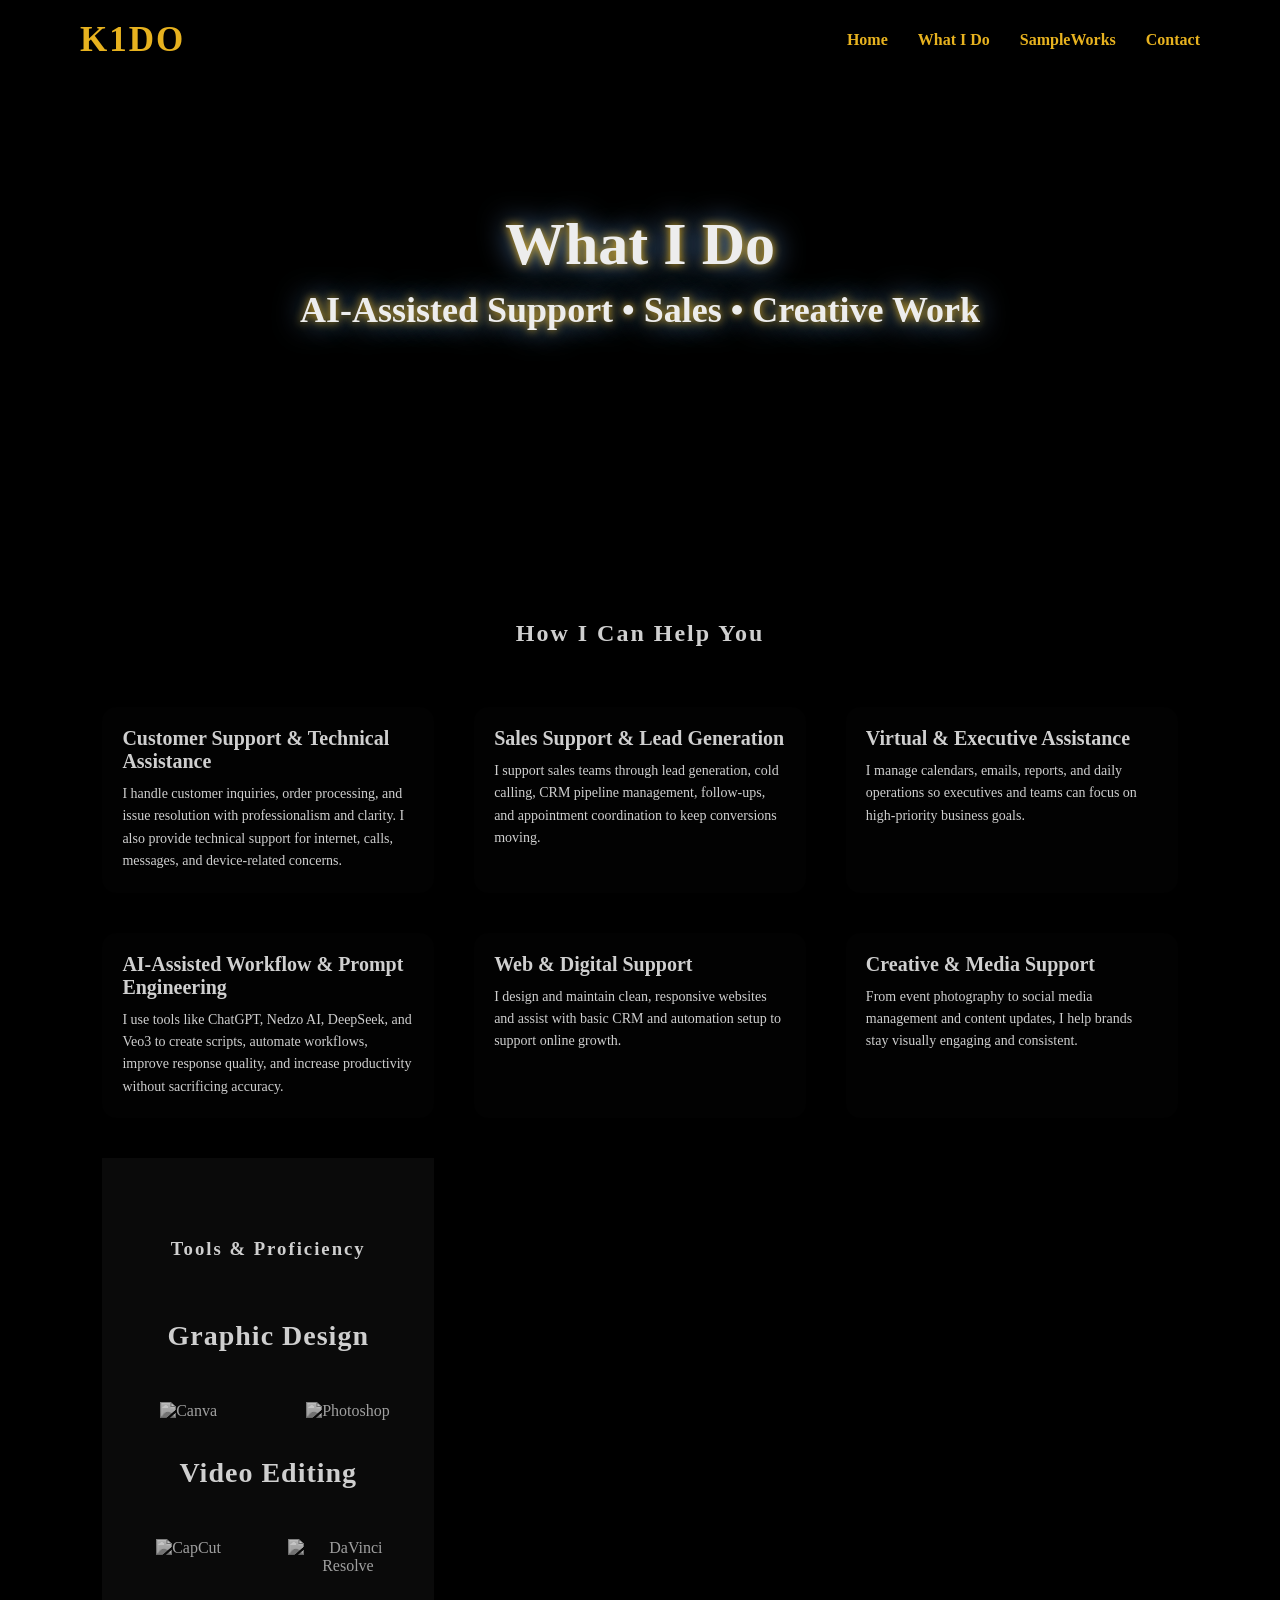
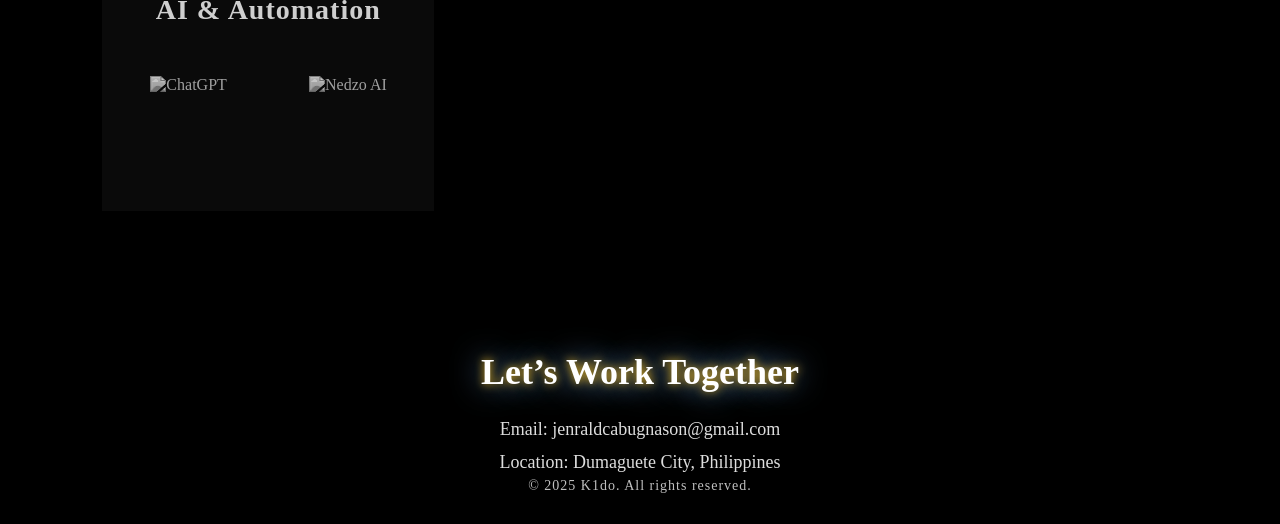
==== services.html @ 97ceade8 "Add files via upload" ====
<!DOCTYPE html>
<html lang="en">
<head>
    <meta charset="UTF-8">
    <meta name="viewport" content="width=device-width, initial-scale=1.0">
    <title>What I Do | Kennui</title>
    <link rel="stylesheet" href="styles.css">
</head>
<body>

<!-- HEADER (REUSED) -->
<header class="header">
    <div class="navbar">
        <div class="icon">
            <h2 class="logo">K1DO</h2>
        </div>
        <div class="menu">
            <ul>
                <li><a href="index.html">Home</a></li>
                <li><a href="services.html">What I Do</a></li>
                <li><a href="SampleWorks.html">SampleWorks</a></li>
                <li><a href="contact.html">Contact</a></li>
            </ul>
        </div>
    </div>
</header>

<!-- HERO -->
<section class="hero" style="min-height:60vh;">
    <video autoplay muted loop playsinline class="hero-video">
        <source src="Image/3d abstract waves black background - Developers GTonics (1080p, h264).mp4" type="video/mp4">
    </video>
    <div class="hero-content">
        <h1>What I Do</h1>
        <h2 class="sub-hero">AI-Assisted Support • Sales • Creative Work</h2>
    </div>
</section>

<!-- SERVICES GRID -->
<section class="work-section">
    <h1 class="work-title">How I Can Help You</h1>

    <ul class="work-grid">

        <li class="work-card slide-left">
            <h2>Customer Support & Technical Assistance</h2>
            <p>
                I handle customer inquiries, order processing, and issue resolution
                with professionalism and clarity. I also provide technical support
                for internet, calls, messages, and device-related concerns.
            </p>
        </li>

        <li class="work-card slide-right">
            <h2>Sales Support & Lead Generation</h2>
            <p>
                I support sales teams through lead generation, cold calling,
                CRM pipeline management, follow-ups, and appointment coordination
                to keep conversions moving.
            </p>
        </li>

        <li class="work-card slide-left">
            <h2>Virtual & Executive Assistance</h2>
            <p>
                I manage calendars, emails, reports, and daily operations so
                executives and teams can focus on high-priority business goals.
            </p>
        </li>

        <li class="work-card slide-right">
            <h2>AI-Assisted Workflow & Prompt Engineering</h2>
            <p>
                I use tools like ChatGPT, Nedzo AI, DeepSeek, and Veo3 to create
                scripts, automate workflows, improve response quality,
                and increase productivity without sacrificing accuracy.
            </p>
        </li>

        <li class="work-card slide-left">
            <h2>Web & Digital Support</h2>
            <p>
                I design and maintain clean, responsive websites and assist
                with basic CRM and automation setup to support online growth.
            </p>
        </li>

        <li class="work-card slide-right">
            <h2>Creative & Media Support</h2>
            <p>
                From event photography to social media management and content
                updates, I help brands stay visually engaging and consistent.
            </p>
        </li>

        <!-- TOOLS -->
<section class="tools-section">
    <h1 class="work-title">Tools & Proficiency</h1>

    <!-- GRAPHIC DESIGN -->
    <div class="tools-category">
        <h2>Graphic Design</h2>
        <div class="tools-logos">

            <div class="tool-item">
                <img src="PNG FOR LOGO/canva.png" alt="Canva">
                <div class="tooltip">
                    <strong>Canva</strong><br>
                    Logo & visual design<br>
                    <span class="stars">★★★★☆</span>
                </div>
            </div>

            <div class="tool-item">
                <img src="Image/tools/photoshop.png" alt="Photoshop">
                <div class="tooltip">
                    <strong>Photoshop</strong><br>
                    Image editing & design<br>
                    <span class="stars">★★★☆☆</span>
                </div>
            </div>

        </div>
    </div>

    <!-- VIDEO EDITING -->
    <div class="tools-category">
        <h2>Video Editing</h2>
        <div class="tools-logos">

            <div class="tool-item">
                <img src="Image/tools/capcut.png" alt="CapCut">
                <div class="tooltip">
                    <strong>CapCut</strong><br>
                    Short-form video editing<br>
                    <span class="stars">★★★☆☆</span>
                </div>
            </div>

            <div class="tool-item">
                <img src="PNG FOR LOGO/" alt="DaVinci Resolve">
                <div class="tooltip">
                    <strong>DaVinci Resolve</strong><br>
                    Color & video editing<br>
                    <span class="stars">★★★☆☆</span>
                </div>
            </div>

        </div>
    </div>

    <!-- AI & AUTOMATION -->
    <div class="tools-category">
        <h2>AI & Automation</h2>
        <div class="tools-logos">

            <div class="tool-item">
                <img src="PNG FOR LOGO/1681038800chatgpt-logo-black.png" alt="ChatGPT">
                <div class="tooltip">
                    <strong>ChatGPT</strong><br>
                    AI scripting & workflows<br>
                    <span class="stars">★★★★★</span>
                </div>
            </div>

            <div class="tool-item">
                <img src="PNG FOR LOGO/NEDZO.png" alt="Nedzo AI">
                <div class="tooltip">
                    <strong>Nedzo AI</strong><br>
                    AI calling & qualification<br>
                    <span class="stars">★★★★☆</span>
                </div>
            </div>

        </div>
    </div>

</section>


    </ul>
</section>

<!-- FOOTER (REUSED) -->
<footer>
    <div class="footer-contact">
        <h3>Let’s Work Together</h3>
        <p>Email: jenraldcabugnason@gmail.com</p>
        <p>Location: Dumaguete City, Philippines</p>
    </div>
    <div class="footer-bottom">
        <p>© 2025 K1do. All rights reserved.</p>
    </div>
</footer>

<script>
document.addEventListener('DOMContentLoaded', () => {
    const items = document.querySelectorAll('.work-card, .hero');
    function showOnScroll() {
        const triggerBottom = window.innerHeight * 0.85;
        items.forEach(item => {
            const itemTop = item.getBoundingClientRect().top;
            if (itemTop < triggerBottom) {
                item.classList.add('show');
            }
        });
    }
    window.addEventListener('scroll', showOnScroll);
    showOnScroll();
});
</script>

</body>
</html>
---- styles.css ----
/* RESET */
* { margin: 0; padding: 0; box-sizing: border-box; }

/* BODY */
body { font-family: 'Orbitron'; background-color: #000; color: #fff; overflow-x: hidden; }

/* HEADER */
.header {
    position: fixed; top: 0; width: 100%; padding: 20px 0;
    background-color: rgba(0,0,0,0.85); z-index: 1000;
    transition: background-color 0.3s ease;
}
.navbar { max-width: 1200px; margin: 0 auto; padding: 0 40px; display: flex; align-items: center; justify-content: space-between; }
.logo { font-size: clamp(22px, 4vw, 35px); font-weight: bold; letter-spacing: 2px; color: #e7b21f; cursor: pointer; transition: 0.4s; }
.logo:hover { color: #ffd700; text-shadow: 0 0 8px #ffd700, 0 0 18px #ffd700, 0 0 30px #78b4ff; }
.menu ul { display: flex; gap: 30px; list-style: none; }
.menu ul li a { text-decoration: none; font-weight: bold; color: #e7b21f; transition: 0.4s; }
.menu ul li a:hover { color: #ffd700; text-shadow: 0 0 8px #ffd700,0 0 18px #ffd700; }
@media(max-width:768px){ .navbar { flex-direction: column; height:auto; gap:15px;} .menu ul { flex-wrap: wrap; justify-content:center; gap:16px;} }

/* HERO */
.hero {
    position: relative;
    display: flex;
    justify-content: center;
    align-items: center;
    text-align: center;
    min-height: 100vh;
    overflow: hidden;
}

.hero-video {
    position: absolute;
    top: 0;
    left: 0;
    width: 100%;
    height: 100%;
    object-fit: cover;
    z-index: 0;
    filter: brightness(0.5); /* darken for text contrast */
}

.hero-content {
    position: relative;
    z-index: 1;
}

.hero-content h1 {
    font-size: clamp(28px,5vw,60px);
    color: #ededed;
    text-shadow: 0 0 10px #e7b21f, 0 0 30px #78b4ff;
    margin-bottom: 10px;
}

.sub-hero {
    font-size: clamp(20px,4vw,36px);
    color: #ededed;
    text-shadow: 0 0 10px #e7b21f, 0 0 30px #78b4ff;
}

/* ABOUT */
.about-section { min-height:100vh; display:flex; align-items:center; }
.about-wrapper { max-width:1200px; margin:0 auto; padding:0 40px; display:grid; grid-template-columns:1fr 1.2fr; gap:60px; align-items:center; opacity:0; transform:translateY(30px); transition:all 0.8s ease-out;}
.about-wrapper.show { opacity:1; transform:translateY(0);}
.about-image img { width:100%; border-radius:4px; transition:0.6s; }
.about-image img:hover { transform:scale(1.03) translateY(-5px); box-shadow:0 15px 35px rgba(231,178,31,0.3);}
.about-content h2 { font-size:clamp(28px,4vw,40px); margin-bottom:25px; color:#fff;}
.about-content p { font-size:16px; line-height:1.8; color:#ddd; margin-bottom:18px;}
.about-content .highlight { font-weight:600; color:#f5c76b;}
@media(max-width:900px){ .about-wrapper{grid-template-columns:1fr; text-align:center;} }

/* WORK */
.work-section { padding:80px 8%; }
.work-title { text-align:center; margin-bottom:60px; letter-spacing:2px; color:#cfcfcf; }
.work-grid { display:grid; grid-template-columns:repeat(auto-fit,minmax(320px,1fr)); gap:40px; list-style:none; padding:0;}
.work-card { background: rgba(3,3,3,0.85); border-radius:14px; padding:20px; opacity:0; transform:translateY(30px); transition: all 0.6s ease, box-shadow 0.4s ease;}
.work-card.show { opacity:1; transform:translateY(0);}
.work-card img { width:100%; height:200px; object-fit:cover; border-radius:12px; margin-bottom:15px;}
.work-card h2 { font-size:20px; margin-bottom:10px; color:#cfcfcf;}
.work-card p { font-size:14px; line-height:1.6; color:#cfcfcf;}
.work-card:hover { transform:translateY(-10px) scale(1.02); box-shadow:0 20px 40px rgba(231,178,31,0.4),0 10px 20px rgba(120,180,255,0.3);}
@media(max-width:600px){ .work-card img{height:150px;} }

/* FOOTER */
footer { width:100%; padding:60px 20px 30px; text-align:center; }
.footer-contact h3 { font-size:clamp(20px,4vw,36px); margin-bottom:20px; text-shadow:0 0 10px #e7b21f,0 0 30px #78b4ff; }
.footer-contact p { font-size:clamp(14px,2.5vw,18px); line-height:1.8; color:#ddd; margin:0;}
.footer-bottom p { font-size:clamp(12px,2vw,14px); color:#fff; opacity:0.75; letter-spacing:1px; }

/* ANIMATIONS */
@keyframes rotateBG { 0%{transform:rotate(0deg) scale(1);}50%{transform:rotate(180deg) scale(1.05);}100%{transform:rotate(360deg) scale(1);} }


/* =========================
   TOOLS & PROFICIENCY SECTION
   ========================= */
.tools-section {
    padding: 80px 8%;
    text-align: center;
    background: #0a0a0a; /* optional dark background */
    color: #cfcfcf;
}

/* SECTION HEADING */
.tools-category h2 {
    font-size: clamp(20px, 3vw, 28px);
    margin-bottom: 50px;
    letter-spacing: 1px;
    color: #cfcfcf;
    text-align: center;
}

/* GRID CONTAINER FOR TOOLS */
.tools-logos {
    display: grid;
    grid-template-columns: repeat(auto-fit, minmax(100px, 1fr));
    gap: 40px;
    justify-items: center;
    align-items: center;
    max-width: 900px;
    margin: 0 auto;
}

/* TOOL ITEM */
.tool-item {
    position: relative;
    display: inline-flex;
    flex-direction: column;
    align-items: center;
    cursor: pointer;
}

/* TOOL ICON */
.tool-item img {
    height: 55px;
    width: auto;
    filter: grayscale(100%) brightness(0.9);
    opacity: 0.85;
    transition: 0.4s ease, transform 0.4s ease;
}

.tool-item:hover img {
    filter: grayscale(0%) brightness(1.1);
    opacity: 1;
    transform: translateY(-6px) scale(1.08);
}

/* TOOLTIP */
.tooltip {
    position: absolute;
    bottom: -70px; /* adjust if needed */
    left: 50%;
    transform: translateX(-50%) translateY(12px) scale(0.95);
    background: rgba(0,0,0,0.95);
    padding: 10px 14px;
    border-radius: 8px;
    font-size: 12px;
    text-align: center;
    color: #e7b21f;
    opacity: 0;
    pointer-events: none;
    transition: 0.35s ease;
    border: 1px solid rgba(231,178,31,0.4);
    box-shadow: 0 0 12px rgba(231,178,31,0.4),
                0 0 25px rgba(120,180,255,0.25);
    white-space: nowrap;
    z-index: 20;
}

.tooltip strong {
    font-weight: 600;
}

/* TOOLTIP ARROW */
.tooltip::after {
    content: "";
    position: absolute;
    top: -6px;
    left: 50%;
    transform: translateX(-50%);
    border-width: 6px;
    border-style: solid;
    border-color: transparent transparent rgba(0,0,0,0.95) transparent;
}

/* SHOW TOOLTIP ON HOVER */
.tool-item:hover .tooltip {
    opacity: 1;
    transform: translateX(-50%) translateY(0) scale(1);
}

/* STAR RATING */
.stars {
    display: block;
    margin-top: 6px;
    letter-spacing: 2px;
    color: #ffd700;
    font-size: 14px;
}
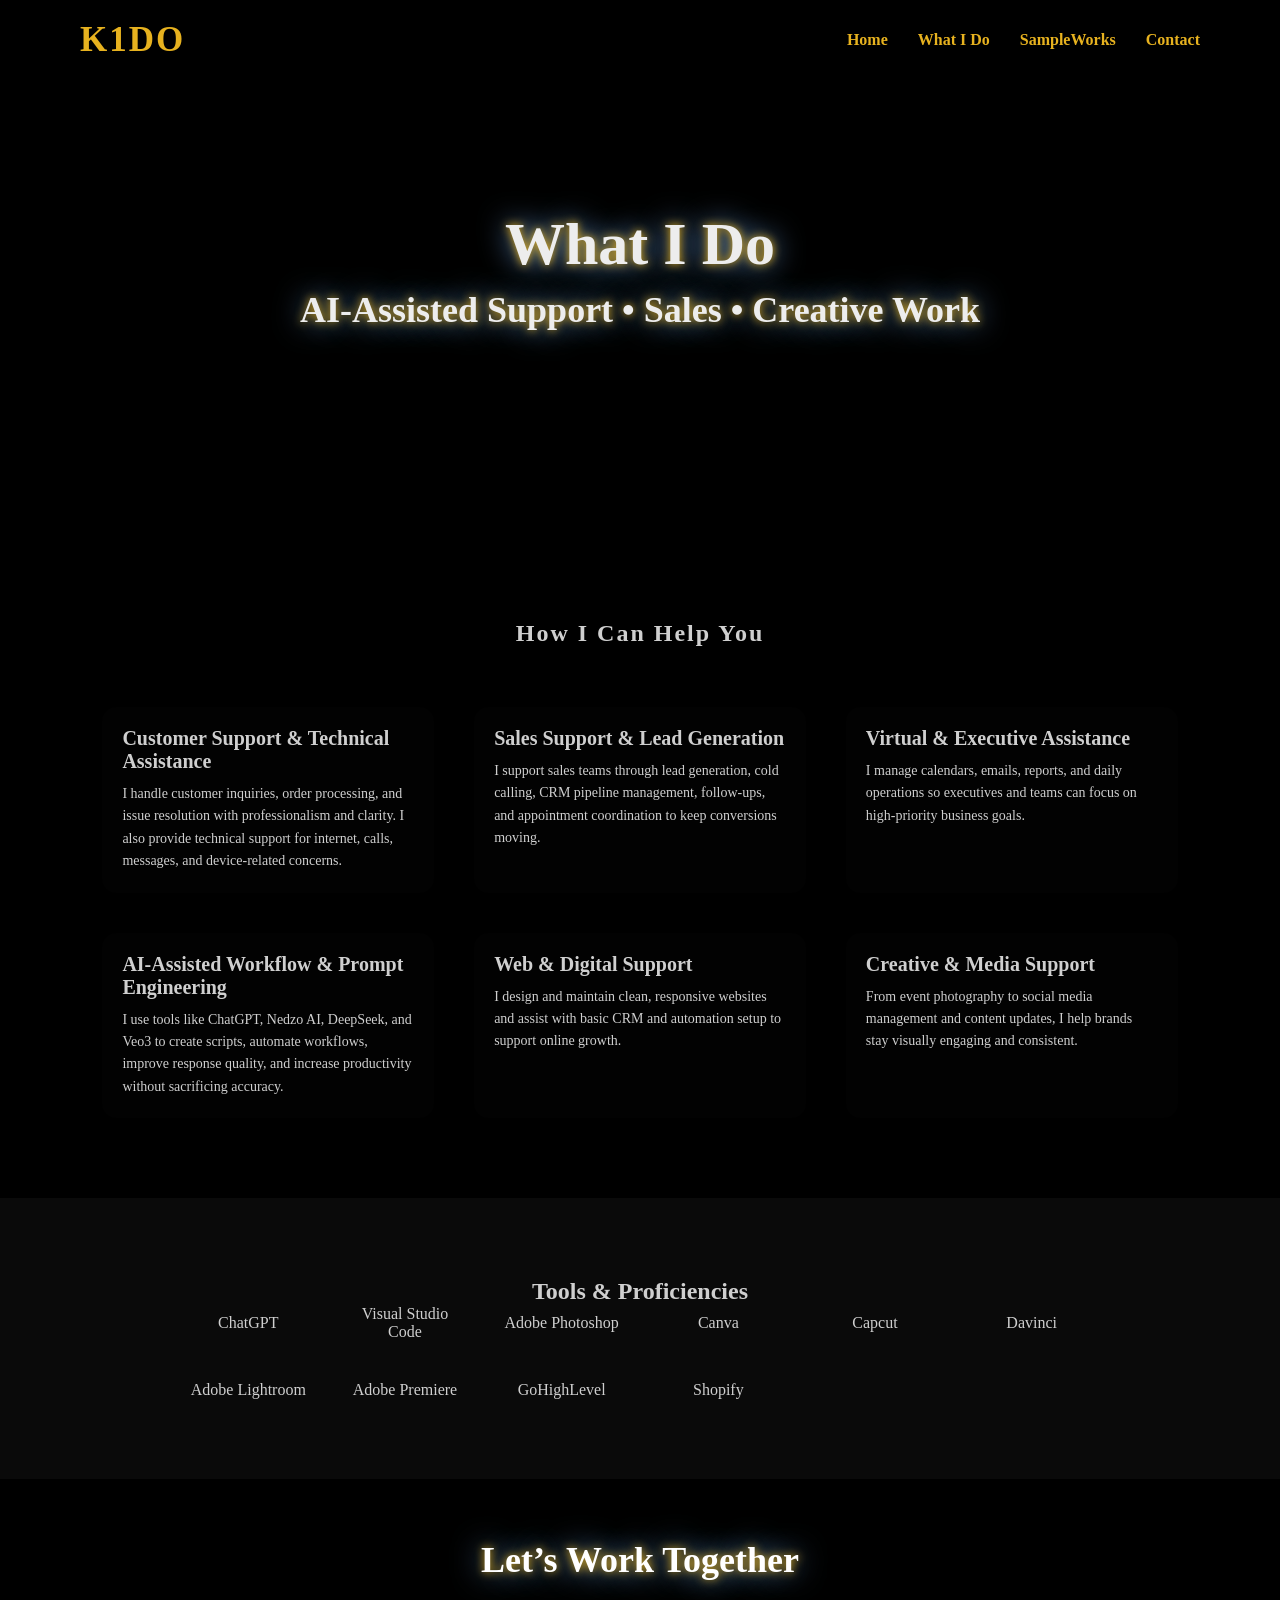
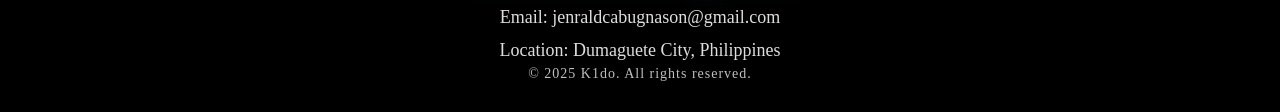
==== commit 42878141: "Refactor services.html structure and content" ====
--- a/services.html
+++ b/services.html
@@ -92,94 +92,27 @@
                 updates, I help brands stay visually engaging and consistent.
             </p>
         </li>
-
-        <!-- TOOLS -->
-<section class="tools-section">
-    <h1 class="work-title">Tools & Proficiency</h1>
-
-    <!-- GRAPHIC DESIGN -->
-    <div class="tools-category">
-        <h2>Graphic Design</h2>
-        <div class="tools-logos">
-
-            <div class="tool-item">
-                <img src="PNG FOR LOGO/canva.png" alt="Canva">
-                <div class="tooltip">
-                    <strong>Canva</strong><br>
-                    Logo & visual design<br>
-                    <span class="stars">★★★★☆</span>
-                </div>
-            </div>
-
-            <div class="tool-item">
-                <img src="Image/tools/photoshop.png" alt="Photoshop">
-                <div class="tooltip">
-                    <strong>Photoshop</strong><br>
-                    Image editing & design<br>
-                    <span class="stars">★★★☆☆</span>
-                </div>
-            </div>
-
-        </div>
-    </div>
-
-    <!-- VIDEO EDITING -->
-    <div class="tools-category">
-        <h2>Video Editing</h2>
-        <div class="tools-logos">
-
-            <div class="tool-item">
-                <img src="Image/tools/capcut.png" alt="CapCut">
-                <div class="tooltip">
-                    <strong>CapCut</strong><br>
-                    Short-form video editing<br>
-                    <span class="stars">★★★☆☆</span>
-                </div>
-            </div>
-
-            <div class="tool-item">
-                <img src="PNG FOR LOGO/" alt="DaVinci Resolve">
-                <div class="tooltip">
-                    <strong>DaVinci Resolve</strong><br>
-                    Color & video editing<br>
-                    <span class="stars">★★★☆☆</span>
-                </div>
-            </div>
-
-        </div>
-    </div>
-
-    <!-- AI & AUTOMATION -->
-    <div class="tools-category">
-        <h2>AI & Automation</h2>
-        <div class="tools-logos">
-
-            <div class="tool-item">
-                <img src="PNG FOR LOGO/1681038800chatgpt-logo-black.png" alt="ChatGPT">
-                <div class="tooltip">
-                    <strong>ChatGPT</strong><br>
-                    AI scripting & workflows<br>
-                    <span class="stars">★★★★★</span>
-                </div>
-            </div>
-
-            <div class="tool-item">
-                <img src="PNG FOR LOGO/NEDZO.png" alt="Nedzo AI">
-                <div class="tooltip">
-                    <strong>Nedzo AI</strong><br>
-                    AI calling & qualification<br>
-                    <span class="stars">★★★★☆</span>
-                </div>
-            </div>
-
-        </div>
-    </div>
-
+        
 </section>
 
 
-    </ul>
+<!-- TOOLS & PROFICIENCIES -->
+<section class="tools-section">
+    <h1 class="tools-title">Tools & Proficiencies</h1>
+    <div class="tools-logos">
+        <div class="tool-item"><div class="tool-badge">ChatGPT</div></div>
+        <div class="tool-item"><div class="tool-badge">Visual Studio Code</div></div>
+        <div class="tool-item"><div class="tool-badge">Adobe Photoshop</div></div>
+        <div class="tool-item"><div class="tool-badge">Canva</div></div>
+        <div class="tool-item"><div class="tool-badge">Capcut</div></div>
+        <div class="tool-item"><div class="tool-badge">Davinci</div></div>
+        <div class="tool-item"><div class="tool-badge">Adobe Lightroom</div></div>
+        <div class="tool-item"><div class="tool-badge">Adobe Premiere</div></div>
+        <div class="tool-item"><div class="tool-badge">GoHighLevel</div></div>
+        <div class="tool-item"><div class="tool-badge">Shopify</div></div>
+    </div>
 </section>
+
 
 <!-- FOOTER (REUSED) -->
 <footer>
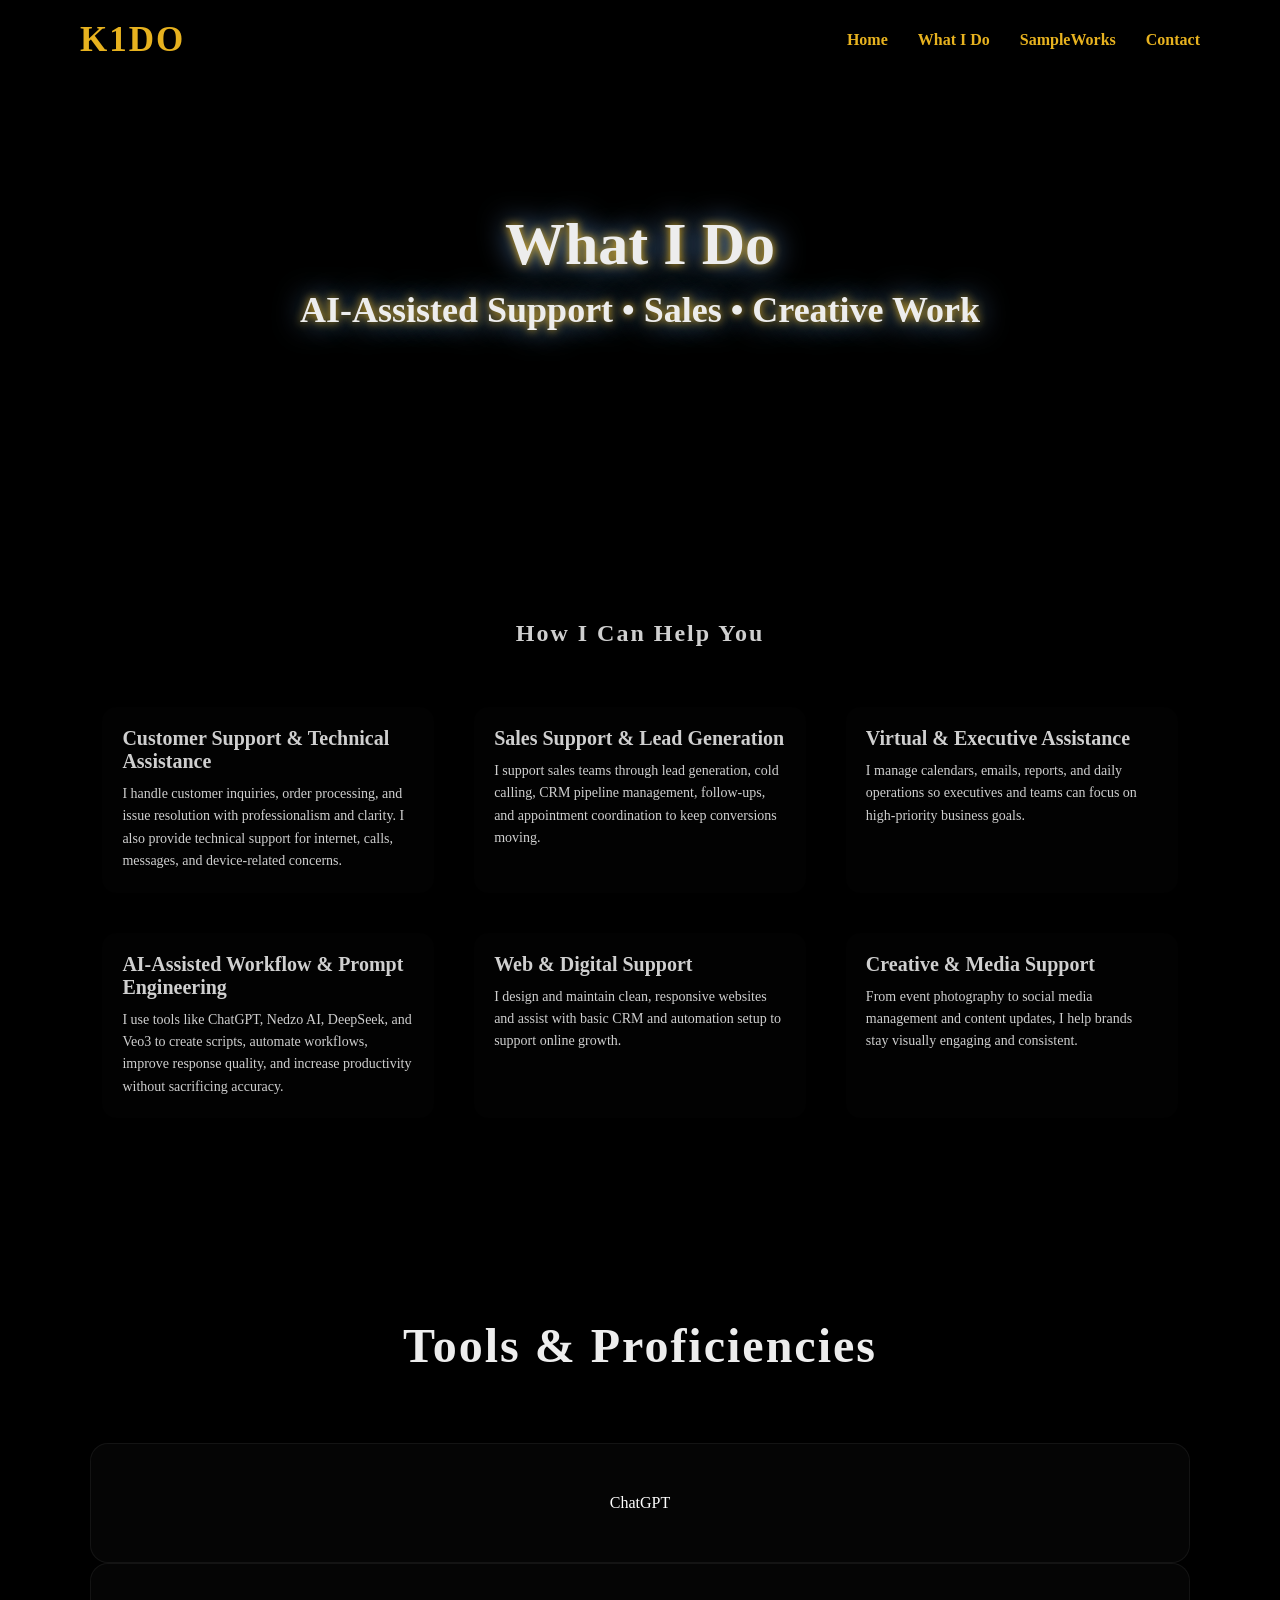
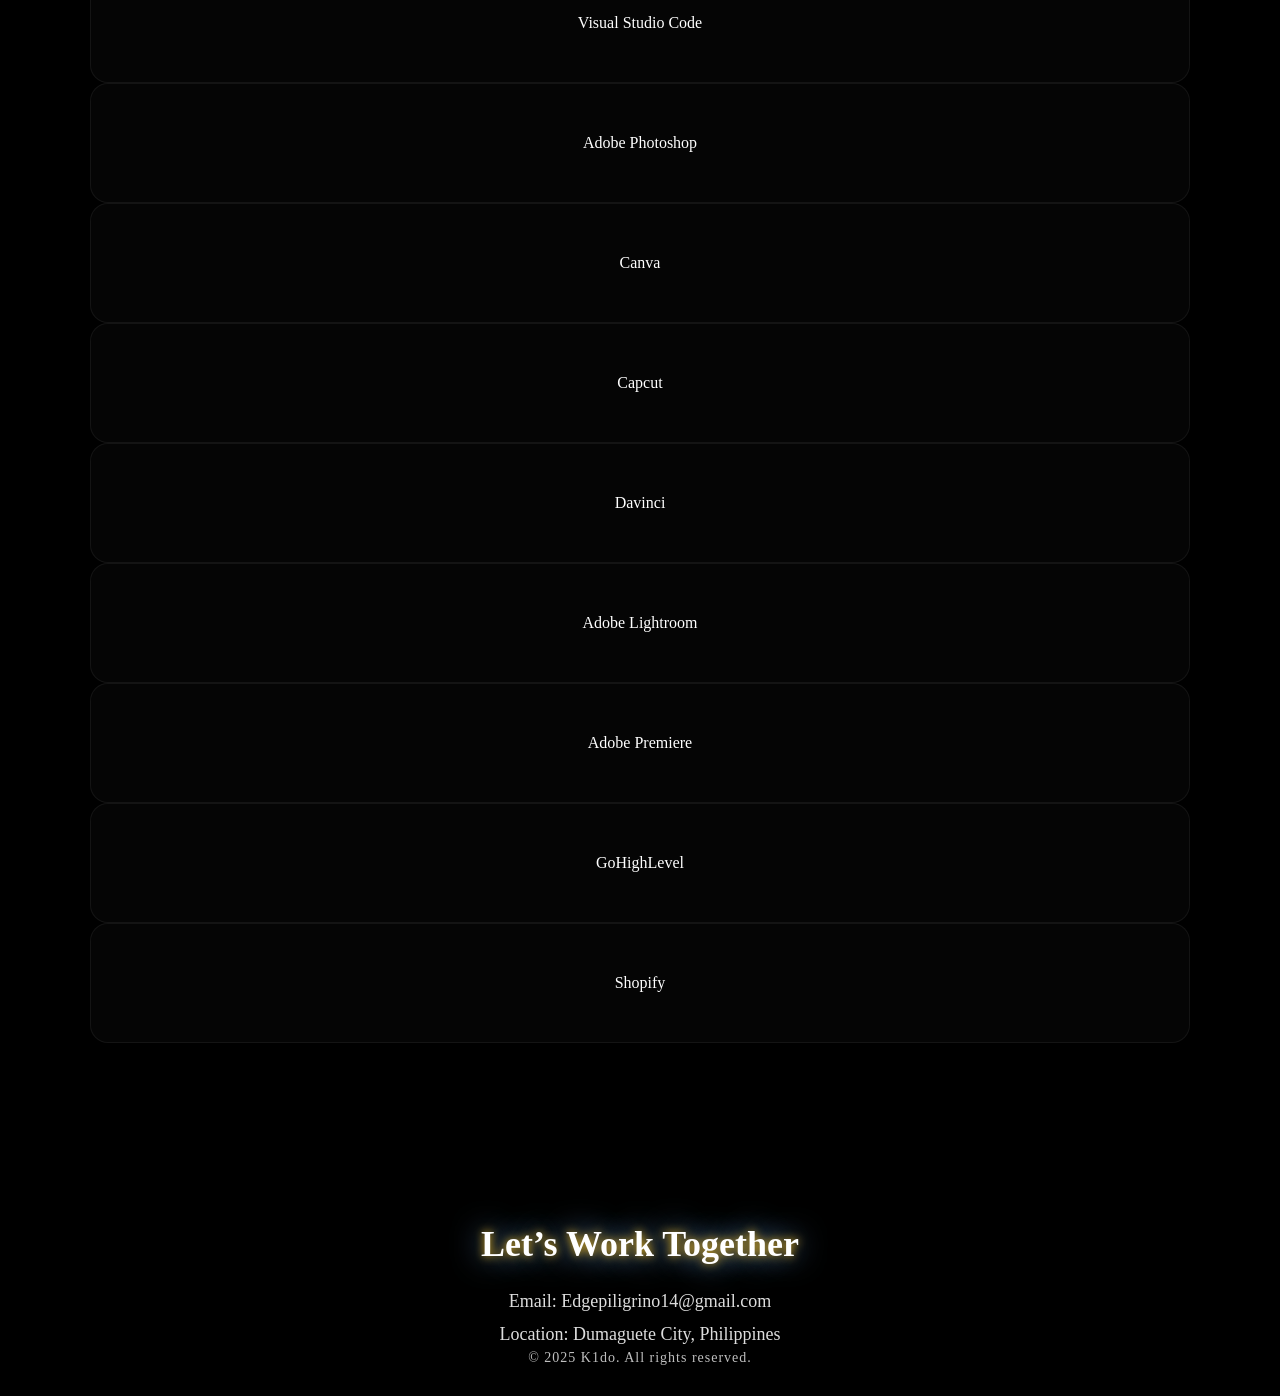
==== commit 1830e47e: "Update services.html" ====
--- a/services.html
+++ b/services.html
@@ -118,7 +118,7 @@
 <footer>
     <div class="footer-contact">
         <h3>Let’s Work Together</h3>
-        <p>Email: jenraldcabugnason@gmail.com</p>
+        <p>Email: Edgepiligrino14@gmail.com</p>
         <p>Location: Dumaguete City, Philippines</p>
     </div>
     <div class="footer-bottom">
--- a/styles.css
+++ b/styles.css
@@ -92,108 +92,305 @@
 
 
 /* =========================
-   TOOLS & PROFICIENCY SECTION
-   ========================= */
-.tools-section {
-    padding: 80px 8%;
-    text-align: center;
-    background: #0a0a0a; /* optional dark background */
-    color: #cfcfcf;
-}
-
-/* SECTION HEADING */
-.tools-category h2 {
-    font-size: clamp(20px, 3vw, 28px);
-    margin-bottom: 50px;
-    letter-spacing: 1px;
-    color: #cfcfcf;
-    text-align: center;
-}
-
-/* GRID CONTAINER FOR TOOLS */
-.tools-logos {
-    display: grid;
-    grid-template-columns: repeat(auto-fit, minmax(100px, 1fr));
-    gap: 40px;
-    justify-items: center;
-    align-items: center;
-    max-width: 900px;
-    margin: 0 auto;
-}
-
-/* TOOL ITEM */
-.tool-item {
-    position: relative;
-    display: inline-flex;
-    flex-direction: column;
-    align-items: center;
-    cursor: pointer;
-}
-
-/* TOOL ICON */
-.tool-item img {
-    height: 55px;
-    width: auto;
-    filter: grayscale(100%) brightness(0.9);
-    opacity: 0.85;
-    transition: 0.4s ease, transform 0.4s ease;
-}
-
-.tool-item:hover img {
-    filter: grayscale(0%) brightness(1.1);
-    opacity: 1;
-    transform: translateY(-6px) scale(1.08);
+TOOLS & PROFICIENCIES
+========================= */
+
+.tools-section{
+width:100%;
+min-height:70vh;
+padding:120px 40px;
+display:flex;
+flex-direction:column;
+justify-content:center;
+align-items:center;
+text-align:center;
+}
+
+.tools-title{
+font-size:clamp(32px,4vw,48px);
+margin-bottom:70px;
+color:#ededed;
+letter-spacing:2px;
+
+```
+text-shadow:
+    0 0 10px #e7b21f,
+    0 0 25px #78b4ff;
+```
+
+}
+
+.tools-category{
+width:100%;
+}
+
+.tools-category h2{
+font-size:clamp(22px,3vw,30px);
+margin-bottom:40px;
+color:#cfcfcf;
+}
+
+.tools-logos{
+width:100%;
+max-width:1100px;
+
+```
+display:grid;
+
+grid-template-columns:
+    repeat(auto-fit,minmax(140px,1fr));
+
+gap:40px;
+
+justify-items:center;
+align-items:center;
+
+margin:0 auto;
+```
+
+}
+
+.tool-item{
+position:relative;
+
+```
+width:120px;
+height:120px;
+
+display:flex;
+justify-content:center;
+align-items:center;
+
+border-radius:18px;
+
+background:
+    rgba(255,255,255,0.02);
+
+border:
+    1px solid rgba(255,255,255,0.06);
+
+transition:
+    transform .35s ease,
+    box-shadow .35s ease,
+    border-color .35s ease;
+```
+
+}
+
+.tool-item:hover{
+transform:translateY(-8px);
+
+```
+border-color:
+    rgba(231,178,31,.4);
+
+box-shadow:
+    0 15px 30px rgba(231,178,31,.15),
+    0 10px 25px rgba(120,180,255,.12);
+```
+
+}
+
+.tool-item img{
+height:70px;
+width:auto;
+
+```
+opacity:.85;
+
+filter:
+    grayscale(100%)
+    brightness(.9);
+
+transition:
+    transform .35s ease,
+    filter .35s ease,
+    opacity .35s ease;
+```
+
+}
+
+.tool-item:hover img{
+opacity:1;
+
+```
+filter:
+    grayscale(0%)
+    brightness(1.1);
+
+transform:
+    scale(1.08);
+```
+
 }
 
 /* TOOLTIP */
-.tooltip {
-    position: absolute;
-    bottom: -70px; /* adjust if needed */
-    left: 50%;
-    transform: translateX(-50%) translateY(12px) scale(0.95);
-    background: rgba(0,0,0,0.95);
-    padding: 10px 14px;
-    border-radius: 8px;
-    font-size: 12px;
-    text-align: center;
-    color: #e7b21f;
-    opacity: 0;
-    pointer-events: none;
-    transition: 0.35s ease;
-    border: 1px solid rgba(231,178,31,0.4);
-    box-shadow: 0 0 12px rgba(231,178,31,0.4),
-                0 0 25px rgba(120,180,255,0.25);
-    white-space: nowrap;
-    z-index: 20;
-}
-
-.tooltip strong {
-    font-weight: 600;
-}
-
-/* TOOLTIP ARROW */
-.tooltip::after {
-    content: "";
-    position: absolute;
-    top: -6px;
-    left: 50%;
-    transform: translateX(-50%);
-    border-width: 6px;
-    border-style: solid;
-    border-color: transparent transparent rgba(0,0,0,0.95) transparent;
-}
-
-/* SHOW TOOLTIP ON HOVER */
-.tool-item:hover .tooltip {
-    opacity: 1;
-    transform: translateX(-50%) translateY(0) scale(1);
-}
-
-/* STAR RATING */
-.stars {
-    display: block;
-    margin-top: 6px;
-    letter-spacing: 2px;
-    color: #ffd700;
-    font-size: 14px;
-}
+
+.tooltip{
+position:absolute;
+
+```
+bottom:-95px;
+
+left:50%;
+
+transform:
+    translateX(-50%)
+    translateY(10px)
+    scale(.95);
+
+min-width:150px;
+
+padding:12px 16px;
+
+border-radius:10px;
+
+background:
+    rgba(0,0,0,.96);
+
+color:#e7b21f;
+
+text-align:center;
+
+font-size:13px;
+
+white-space:nowrap;
+
+opacity:0;
+
+pointer-events:none;
+
+transition:.3s ease;
+
+border:
+    1px solid rgba(231,178,31,.35);
+
+box-shadow:
+    0 0 15px rgba(231,178,31,.2),
+    0 0 25px rgba(120,180,255,.15);
+
+z-index:20;
+```
+
+}
+
+.tooltip strong{
+display:block;
+color:#fff;
+margin-bottom:4px;
+}
+
+.tooltip::after{
+content:"";
+
+```
+position:absolute;
+
+top:-6px;
+left:50%;
+
+transform:
+    translateX(-50%);
+
+border-width:6px;
+
+border-style:solid;
+
+border-color:
+    transparent
+    transparent
+    rgba(0,0,0,.96)
+    transparent;
+```
+
+}
+
+.tool-item:hover .tooltip{
+opacity:1;
+
+```
+transform:
+    translateX(-50%)
+    translateY(0)
+    scale(1);
+```
+
+}
+
+/* PROFICIENCY STARS */
+
+.stars{
+display:block;
+
+```
+margin-top:8px;
+
+color:#ffd700;
+
+font-size:15px;
+
+letter-spacing:3px;
+
+text-shadow:
+    0 0 5px #ffd700,
+    0 0 10px #ffd700,
+    0 0 18px #e7b21f;
+
+animation:
+    glowStars 2s ease-in-out infinite alternate;
+```
+
+}
+
+@keyframes glowStars{
+
+```
+from{
+    text-shadow:
+        0 0 5px #ffd700,
+        0 0 10px #ffd700;
+}
+
+to{
+    text-shadow:
+        0 0 8px #ffd700,
+        0 0 18px #ffd700,
+        0 0 28px #e7b21f;
+}
+```
+
+}
+
+/* MOBILE */
+
+@media(max-width:768px){
+
+```
+.tools-section{
+    padding:80px 20px;
+}
+
+.tools-logos{
+    grid-template-columns:
+        repeat(2,minmax(120px,1fr));
+
+    gap:25px;
+}
+
+.tool-item{
+    width:100px;
+    height:100px;
+}
+
+.tool-item img{
+    height:55px;
+}
+
+.tooltip{
+    min-width:120px;
+    font-size:11px;
+    bottom:-85px;
+}
+```
+
+}
